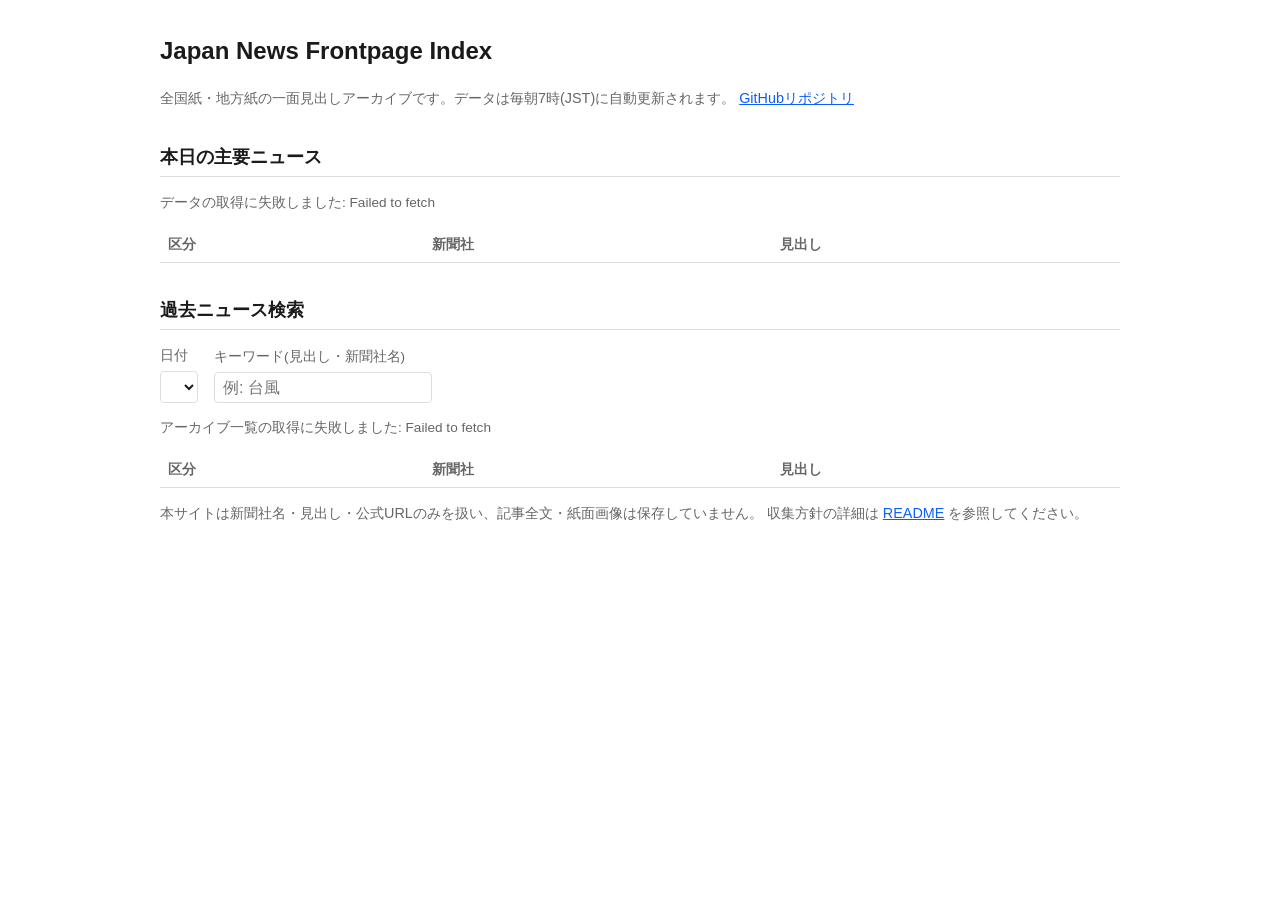
==== docs/index.html @ 599a2b53 "feat: GitHub Pages化・過去ニュース検索ページを追加 docs/配下にビルド不要の単一HTML+JSページを実装。data/latest.csvと data/archive-index" ====
<!doctype html>
<html lang="ja">
<head>
<meta charset="utf-8">
<meta name="viewport" content="width=device-width, initial-scale=1">
<title>Japan News Frontpage Index</title>
<link rel="stylesheet" href="style.css">
</head>
<body>
<header>
  <h1>Japan News Frontpage Index</h1>
  <p>全国紙・地方紙の一面見出しアーカイブです。データは毎朝7時(JST)に自動更新されます。
  <a href="https://github.com/groundcobra009/japan-news-frontpage-index">GitHubリポジトリ</a></p>
</header>

<main>
  <section id="today">
    <h2>本日の主要ニュース</h2>
    <p id="today-status">読み込み中...</p>
    <table id="today-table">
      <thead><tr><th>区分</th><th>新聞社</th><th>見出し</th></tr></thead>
      <tbody></tbody>
    </table>
  </section>

  <section id="search">
    <h2>過去ニュース検索</h2>
    <div class="search-controls">
      <label>日付
        <select id="date-select"></select>
      </label>
      <label>キーワード(見出し・新聞社名)
        <input type="text" id="keyword-input" placeholder="例: 台風">
      </label>
    </div>
    <p id="search-status"></p>
    <table id="search-table">
      <thead><tr><th>区分</th><th>新聞社</th><th>見出し</th></tr></thead>
      <tbody></tbody>
    </table>
  </section>
</main>

<footer>
  <p>本サイトは新聞社名・見出し・公式URLのみを扱い、記事全文・紙面画像は保存していません。
  収集方針の詳細は <a href="https://github.com/groundcobra009/japan-news-frontpage-index#収集方針について">README</a> を参照してください。</p>
</footer>

<script src="app.js"></script>
</body>
</html>
---- docs/style.css ----
:root {
  color-scheme: light dark;
  --fg: #1a1a1a;
  --bg: #ffffff;
  --muted: #666666;
  --border: #dddddd;
  --link: #0b5fff;
}

@media (prefers-color-scheme: dark) {
  :root {
    --fg: #eaeaea;
    --bg: #121212;
    --muted: #aaaaaa;
    --border: #333333;
    --link: #6ea8ff;
  }
}

body {
  font-family: -apple-system, BlinkMacSystemFont, "Hiragino Sans", "Yu Gothic", sans-serif;
  color: var(--fg);
  background: var(--bg);
  max-width: 960px;
  margin: 0 auto;
  padding: 1rem 1.25rem 3rem;
  line-height: 1.6;
}

header p, footer p {
  color: var(--muted);
  font-size: 0.9rem;
}

a {
  color: var(--link);
}

h1 {
  font-size: 1.5rem;
}

h2 {
  font-size: 1.15rem;
  border-bottom: 1px solid var(--border);
  padding-bottom: 0.3rem;
  margin-top: 2rem;
}

table {
  width: 100%;
  border-collapse: collapse;
  margin-top: 0.75rem;
}

th, td {
  text-align: left;
  padding: 0.4rem 0.5rem;
  border-bottom: 1px solid var(--border);
  vertical-align: top;
}

th {
  color: var(--muted);
  font-weight: 600;
  font-size: 0.85rem;
}

.search-controls {
  display: flex;
  flex-wrap: wrap;
  gap: 1rem;
  align-items: flex-end;
  margin-top: 0.75rem;
}

.search-controls label {
  display: flex;
  flex-direction: column;
  gap: 0.25rem;
  font-size: 0.85rem;
  color: var(--muted);
}

.search-controls input,
.search-controls select {
  font-size: 1rem;
  padding: 0.35rem 0.5rem;
  border: 1px solid var(--border);
  border-radius: 4px;
  background: var(--bg);
  color: var(--fg);
}

#today-status, #search-status {
  color: var(--muted);
  font-size: 0.85rem;
}
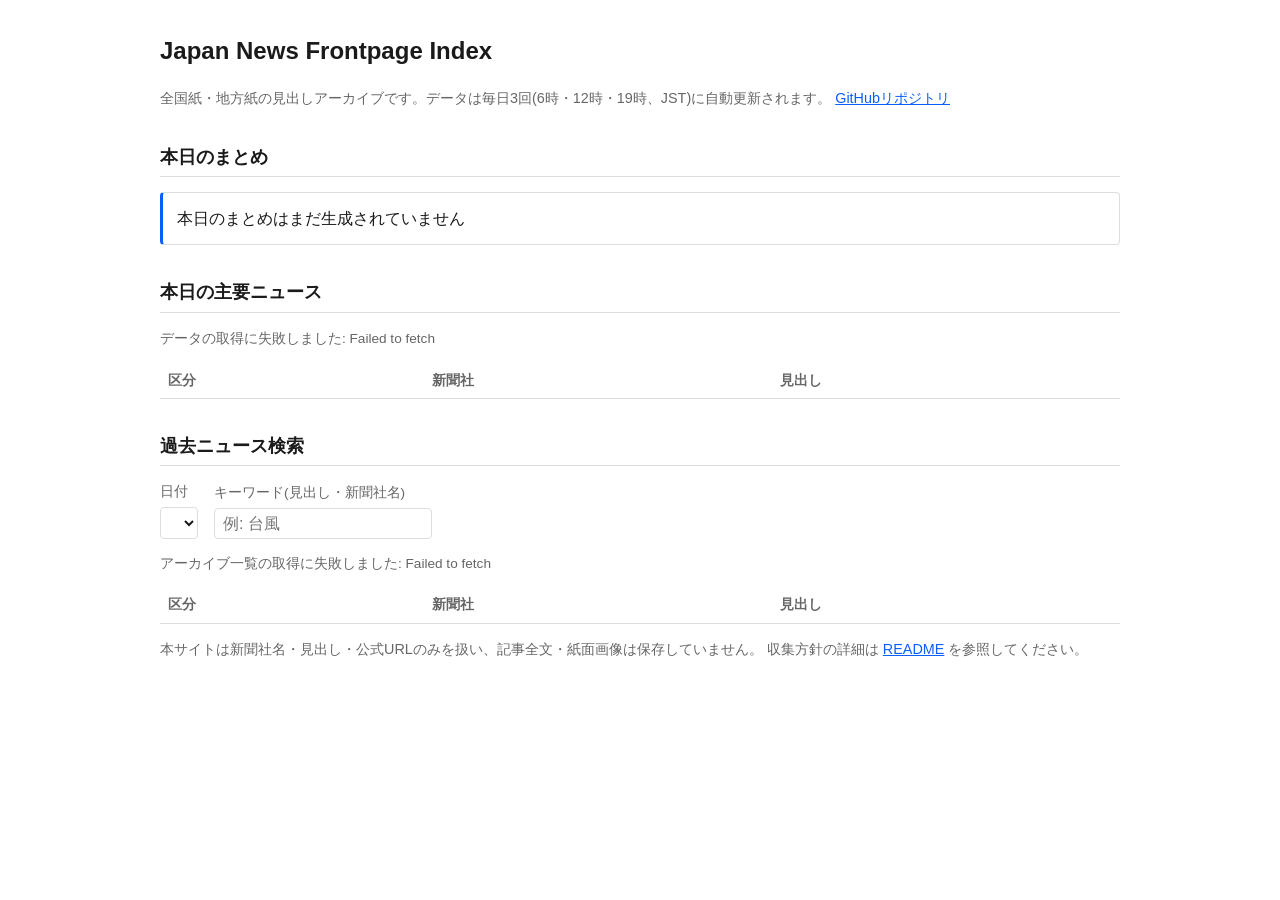
==== commit 05bb4608: "feat: ceek.jpを横断ソースに追加し、トップに300文字サマリーを表示 (#41) 一面という切り口では manual除外8紙+静岡新聞の計9紙が実質0本で、記事量が乏しかった。 ニュースア" ====
--- a/docs/index.html
+++ b/docs/index.html
@@ -9,11 +9,16 @@
 <body>
 <header>
   <h1>Japan News Frontpage Index</h1>
-  <p>全国紙・地方紙の一面見出しアーカイブです。データは毎朝7時(JST)に自動更新されます。
+  <p>全国紙・地方紙の見出しアーカイブです。データは毎日3回(6時・12時・19時、JST)に自動更新されます。
   <a href="https://github.com/groundcobra009/japan-news-frontpage-index">GitHubリポジトリ</a></p>
 </header>
 
 <main>
+  <section id="summary">
+    <h2>本日のまとめ</h2>
+    <p id="summary-text" class="summary-box">読み込み中...</p>
+  </section>
+
   <section id="today">
     <h2>本日の主要ニュース</h2>
     <p id="today-status">読み込み中...</p>
@@ -34,6 +39,7 @@
       </label>
     </div>
     <p id="search-status"></p>
+    <p id="search-summary" class="summary-box archive-summary" hidden></p>
     <table id="search-table">
       <thead><tr><th>区分</th><th>新聞社</th><th>見出し</th></tr></thead>
       <tbody></tbody>
--- a/docs/style.css
+++ b/docs/style.css
@@ -96,3 +96,17 @@
   color: var(--muted);
   font-size: 0.85rem;
 }
+
+.summary-box {
+  border: 1px solid var(--border);
+  border-left: 3px solid var(--link);
+  border-radius: 4px;
+  padding: 0.75rem 0.9rem;
+  margin-top: 0.75rem;
+  line-height: 1.7;
+}
+
+.archive-summary {
+  color: var(--muted);
+  font-size: 0.95rem;
+}
